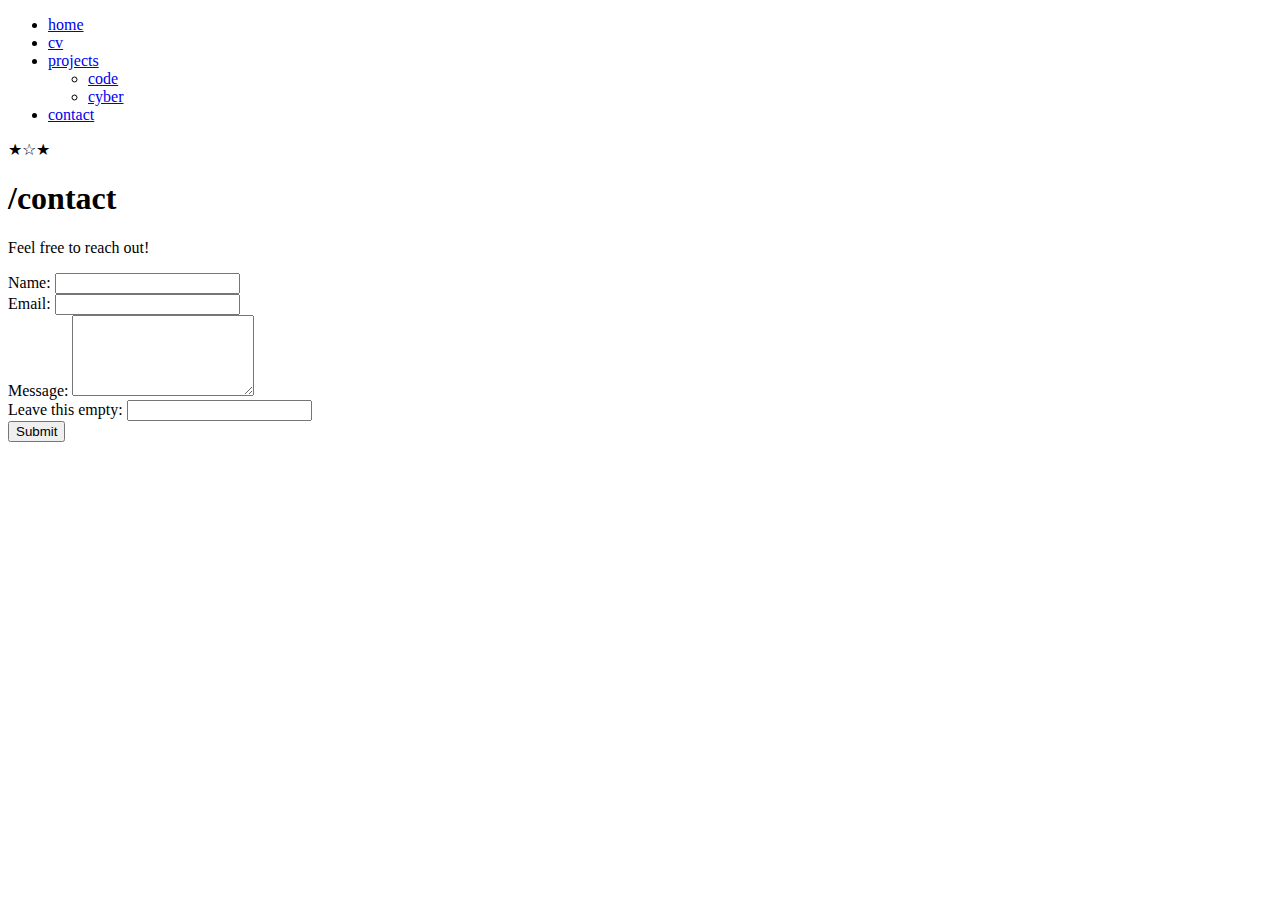
==== contact.html @ 71a60575 "Create contact.html" ====
<!DOCTYPE html>
<html lang="en">
<head>
    <meta charset="UTF-8">
    <meta name="viewport" content="width=device-width, initial-scale=1.0">
    <title>Contact - Cyber Portfolio</title>
    <link href="https://fonts.googleapis.com/css2?family=Fira+Code:wght@400;600&display=swap" rel="stylesheet">
    <link rel="stylesheet" href="styles.css">
</head>
<body>
    <header>
        <nav>
            <ul>
                <li><a href="index.html">home</a></li>
                <li><a href="cv.html">cv</a></li>
                <li class="dropdown">
                    <a href="#" id="projectsButton">projects</a>
                    <ul id="dropdownMenu" class="dropdown-content">
                        <li><a href="code.html">code</a></li>
                        <li><a href="cyber.html">cyber</a></li>
                    </ul>
                </li>
                <li><a href="contact.html" class="active">contact</a></li>
            </ul>
        </nav>
        
        
        
        <div class="decorative-line">
            <span class="stars">★☆★</span>
        </div>
    </header>

<main>
        <div class="main">
            <section id="contact">
                <h1>/contact</h1>
                <p>Feel free to reach out!</p>
                <form id="contactForm" action="/submit_form" method="POST">
                    <div class="form-group">
                        <label for="name">Name:</label>
                        <input type="text" id="name" name="name" required>
                    </div>
                    <div class="form-group">
                        <label for="email">Email:</label>
                        <input type="email" id="email" name="email" required>
                    </div>
                    <div class="form-group">
                        <label for="message">Message:</label>
                        <textarea id="message" name="message" rows="5" required></textarea>
                    </div>
    
                    <!-- Honeypot Field (Hidden from humans) -->
                    <div class="form-group honeypot">
                        <label for="honeypot">Leave this empty:</label>
                        <input type="text" id="honeypot" name="honeypot">
                    </div>
    
                    <button type="submit" class="submit-btn">Submit</button>
                </form>            </section>
        </div>
    </main>

    <script src="scripts.js"></script>
</body>
</html>
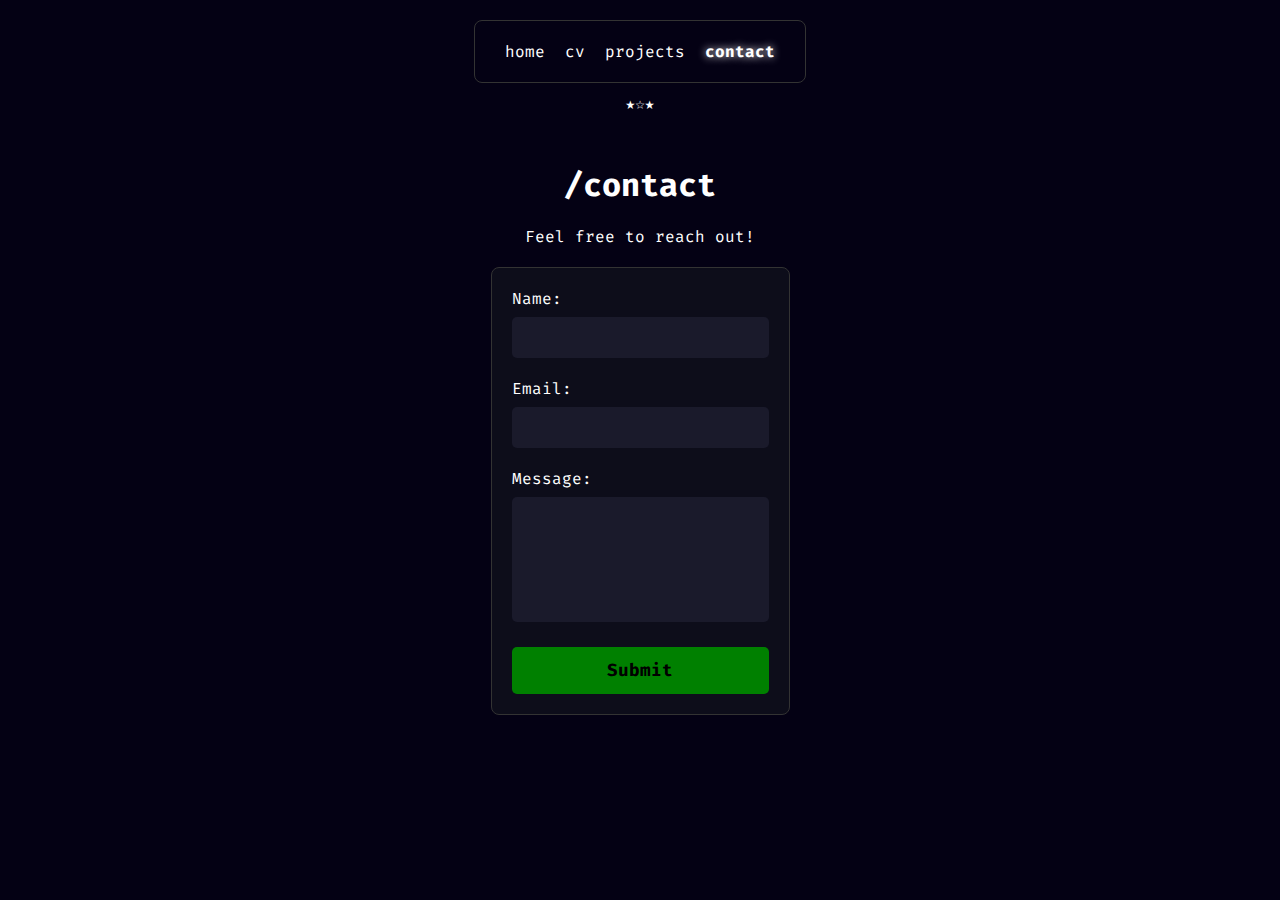
==== commit ed6bf806: "Update contact.html" ====
--- a/contact.html
+++ b/contact.html
@@ -36,7 +36,12 @@
             <section id="contact">
                 <h1>/contact</h1>
                 <p>Feel free to reach out!</p>
-                <form id="contactForm" action="/submit_form" method="POST">
+                <form id="form" action="https://api.web3forms.com/submit" method="POST">
+                    <input type="hidden" name="access_key" value="ad321f7b-cd4a-435d-8acd-cc0c7e6a86e4">
+                    <input type="hidden" name="subject" value="New Contact Form Submission">
+                    <input type="hidden" type="checkbox" name="botcheck" id="" style="display: none;">
+
+                    <input type="hidden" name="form_name" value="Contact Form">
                     <div class="form-group">
                         <label for="name">Name:</label>
                         <input type="text" id="name" name="name" required>
@@ -49,7 +54,6 @@
                         <label for="message">Message:</label>
                         <textarea id="message" name="message" rows="5" required></textarea>
                     </div>
-    
                     <!-- Honeypot Field (Hidden from humans) -->
                     <div class="form-group honeypot">
                         <label for="honeypot">Leave this empty:</label>
--- a/styles.css
+++ b/styles.css
@@ -0,0 +1,342 @@
+/* General settings */
+* {
+    margin: 0;
+    padding: 0;
+    box-sizing: border-box;
+}
+
+body {
+    background-color: #040114; /* Dark theme background */
+    color: white;
+    font-family: 'Fira Code', monospace;
+    display: flex;
+    flex-direction: column;
+    align-items: center;
+    padding: 20px;
+}
+
+/* Center the main content with a maximum width */
+.main {
+    width: 100%;
+    max-width: 800px;
+    padding: 20px;
+    margin: 0 auto;
+    display: flex;
+    flex-direction: column;
+    align-items: center;
+}
+
+nav ul {
+    list-style: none;
+    display: flex;
+    justify-content: space-around;
+    padding: 20px;
+    margin: 0;
+    border-radius: 8px;
+    border: 1px solid #333;
+}
+
+nav ul li {
+    margin: 0 10px;
+}
+
+/* Style for active menu item */
+ul li a.active {
+    color: #FFFFFF; /* White color */
+    text-shadow: 0 0 8px #FFFFFF; /* White glow effect */
+    font-weight: bold; /* Keep active link bold */
+}
+
+/* Optional: You can define how inactive links look if you want */
+ul li a {
+    color: white; /* Default color for links */
+    text-decoration: none; /* No underline */
+    font-weight: normal; /* Default normal weight */
+}
+
+/* Make menu items bold on hover */
+ul li a:hover {
+    font-weight: bold;    /* Bold on hover */
+}
+
+.decorative-line {
+    text-align: center;
+    margin: 10px 0;
+}
+
+/* Main section styling */
+.main, main {
+    width: 100%;
+    max-width: 800px; /* Consistent max width */
+    padding: 20px;
+}
+
+h1 {
+    font-size: 2rem;
+    margin-bottom: 40px;
+    text-align: center;
+}
+
+h2 {
+    margin: 20px 0;
+    font-size: 1.5rem;
+}
+
+h3 {
+    font-size: 1.2rem;
+    color: #008000; /* Hacker green? */
+    margin: 10px 0;
+}
+
+.cv-section {
+    padding: 15px;
+    margin-bottom: 20px;
+    border-radius: 8px;
+    border: 1px solid #333;
+    color: white;
+    transition: background-color 0.3s ease;
+}
+
+/* Individual work experience items (company names, roles, etc.) */
+.cv-item {
+    padding: 10px;
+    margin-bottom: 10px;
+    border-radius: 8px;
+    transition: background-color 0.3s ease; /* Smooth transitions for future interactivity */
+}
+
+.skills-list {
+    padding-left: 20px;
+}
+
+.skills-list li {
+    margin-bottom: 8px;
+    list-style-type: square;
+    color: #008000; /* Hacker green for list items? */
+
+}
+
+.projects-grid {
+    display: flex;
+    flex-direction: column;
+    gap: 30px;
+    width: 100%;
+    align-items: center;
+}
+
+.project {
+    display: flex;
+    flex-direction: column;
+    align-items: center;
+    width: 100%;
+    max-width: 300px;
+}
+
+.project img {
+    width: 100%;
+    height: auto;
+    max-height: 300px;
+    object-fit: contain;
+    margin-bottom: 10px;
+}
+
+.project p {
+    text-align: center;
+    margin-top: 10px;
+}
+
+/* Responsive adjustments for larger screens */
+@media (min-width: 768px) {
+    .projects-grid {
+        flex-direction: row;
+        justify-content: space-between;
+        align-items: flex-start;
+    }
+
+    .project {
+        width: 30%; /* Adjust this value to control spacing between projects */
+    }
+}
+
+/* Style the dropdown menu content */
+.dropdown-content {
+    display: none;
+    position: absolute;
+    background-color: rgba(34, 34, 34, 0.9); /* Adjusted to be slightly transparent */
+    min-width: 100px; /* Slimmer width */
+    box-shadow: 0px 8px 16px rgba(0, 0, 0, 0.2); /* Light shadow */
+    z-index: 1;
+    border-radius: 8px; /* Rounded corners */
+}
+
+/* Style the dropdown links */
+.dropdown-content a {
+    color: white; /* Text color inside dropdown */
+    padding: 6px 10px;
+    text-decoration: none;
+    display: block;
+    text-align: left;
+    font-size: 16px; /* Slightly smaller font */
+}
+
+/* Change look of dropdown links on hover */
+.dropdown-content a:hover {
+    font-weight: bold; /* Bold when hovering mouse over text */
+}
+
+/* Show the dropdown when the user clicks on the button */
+.dropdown-content.show {
+    display: block;
+}
+
+
+
+.me {
+    display: flex;
+    justify-content: center;
+    margin: 10px 0;
+}
+
+.me img {
+    width: 100%;
+    max-width: 300px; /* Maximum width of the image */
+    height: auto;     /* Ensures the aspect ratio is maintained */
+}
+
+/* General class for large text containers */
+.text-container {
+    max-width: 800px; /* Limit text width */
+    margin: 0 auto;
+    padding: 20px;
+    line-height: 1.6;
+    text-align: justify; /* Align text to justify for better readability */
+}
+
+.highlight1 {
+    color: #008000; /* Possibly just this for the whole name, wrapping all letters still though so they can be quickly changed */
+}
+
+.highlight2 {
+    color: #008000; 
+}
+
+.highlight3 {
+    color: #008000; 
+}
+
+.highlight4 {
+    color: #008000; 
+}
+
+.highlight5 {
+    color: #008000 ; 
+}
+
+/* General form styling */
+form {
+    width: 100%;
+    max-width: 800px;
+    background-color: #0d0d1a; /* Dark background */
+    padding: 20px;
+    border-radius: 8px;
+    border: 1px solid #333;
+    margin: 0 auto;
+}
+
+.form-group {
+    margin-bottom: 20px;
+}
+
+label {
+    display: block;
+    margin-bottom: 8px;
+    color: white;
+    font-size: 1rem;
+}
+
+input, textarea {
+    width: 100%;
+    padding: 10px;
+    background-color: #1a1a2b;
+    color: white;
+    border: none;
+    border-radius: 5px;
+    font-family: 'Fira Code', monospace;
+    font-size: 1rem;
+}
+
+textarea {
+    resize: none; /* Prevents resizing of text areas */
+}
+
+button.submit-btn {
+    width: 100%;
+    padding: 12px 20px;
+    background-color: #008000; /* Hacker green */
+    color: black;
+    border: none;
+    border-radius: 5px;
+    cursor: pointer;
+    font-size: 1.1rem;
+    font-family: 'Fira Code', monospace;
+    font-weight: bold;
+}
+
+button.submit-btn:hover {
+    background-color: #00cc00;
+}
+
+/* Honeypot (hidden field for bots) */
+.honeypot {
+    display: none;
+}
+
+/* Mobile responsive adjustments */
+@media (max-width: 768px) {
+    form {
+        padding: 15px;
+    }
+    
+    button.submit-btn {
+        font-size: 1rem;
+    }
+}
+
+#contact h1 {
+    margin-bottom: 20px; /* Adds space below the title */
+    text-align: center;   /* Center the title */
+}
+
+#contact p {
+    margin: 20px 0;  /* Adds space above and below the paragraph */
+    text-align: center;   /* Center the paragraph */
+}
+
+#contact form {
+    margin-top: 20px;     /* Adds space between the paragraph and the form */
+    width: 100%; /* Ensures the form stretches to fit the container */
+    max-width: 600px; /* Optional: limits the form's maximum width */
+}
+
+/* Style for the whole scrollbar */
+textarea::-webkit-scrollbar {
+    width: 8px;  /* Width of the scrollbar */
+}
+
+/* Style for the scrollbar track (background) */
+textarea::-webkit-scrollbar-track {
+    background: #222; /* Dark background to match form */
+    border-radius: 10px;
+}
+
+/* Style for the scrollbar thumb (draggable part) */
+textarea::-webkit-scrollbar-thumb {
+    background-color: #333; /* A slightly lighter shade than the track */
+    border-radius: 10px;
+    border: 2px solid #040114; /* Matches form background for a clean look */
+}
+
+/* Style for scrollbar thumb on hover */
+textarea::-webkit-scrollbar-thumb:hover {
+    background-color: #008000; /* Matches 'hacker green' for hover effect */
+}
